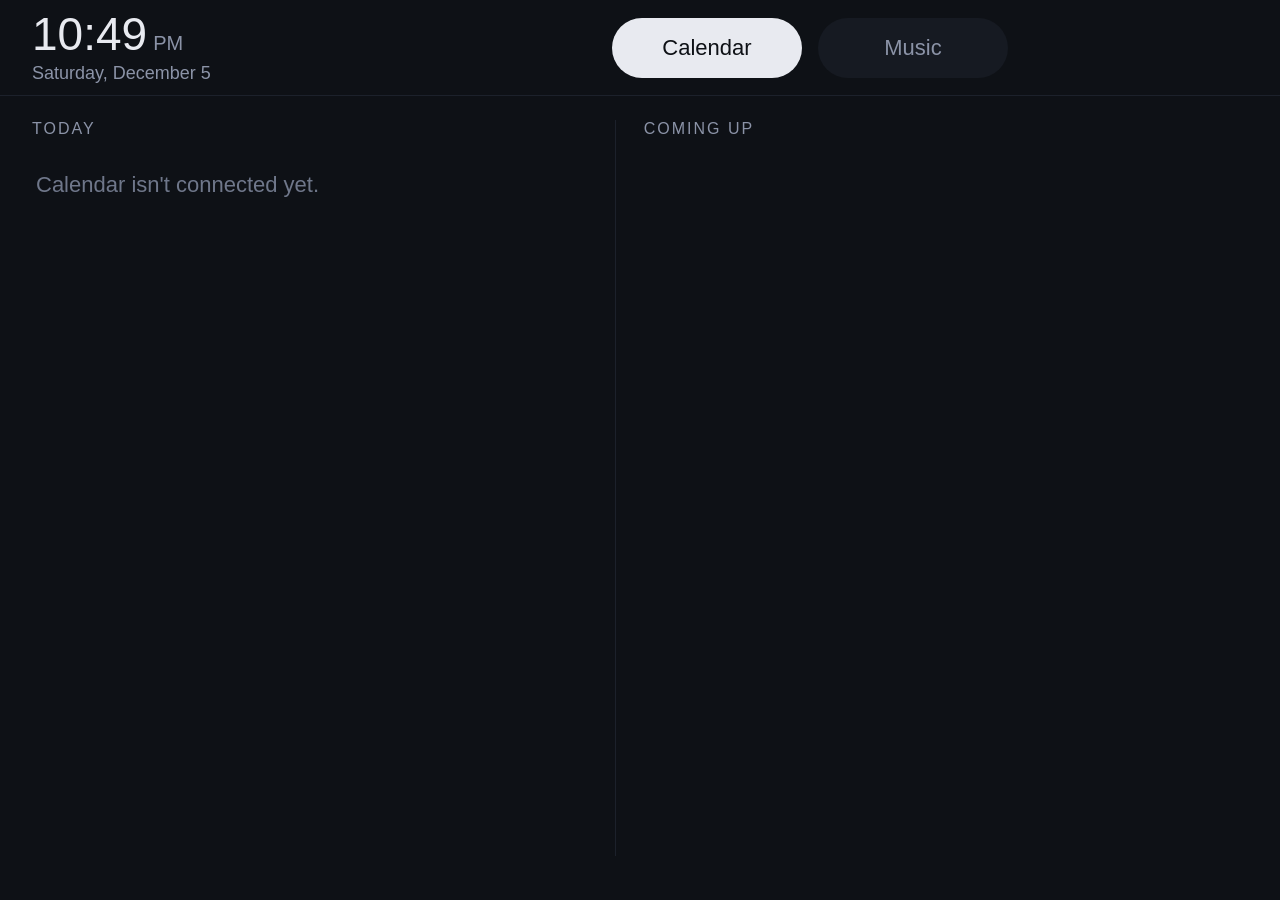
==== index.html @ 3b8d89f8 "Frame dashboard: calendar + Spotify tabs" ====
<!doctype html>
<html lang="en">
<head>
<meta charset="utf-8">
<meta name="viewport" content="width=device-width, initial-scale=1, user-scalable=no">
<title>Frame Dashboard</title>
<link rel="stylesheet" href="style.css">
</head>
<body>

<header id="top">
  <div class="clock"><div id="time"></div><div id="date"></div></div>
  <nav class="tabs">
    <button class="tab" data-view="cal">Calendar</button>
    <button class="tab" data-view="music">Music</button>
  </nav>
  <div id="mini" class="mini hidden">
    <img id="mini-art" alt="">
    <div class="mini-text"><div id="mini-title"></div><div id="mini-artist"></div></div>
  </div>
</header>

<main id="views">

  <section id="view-cal" class="view">
    <div class="cal-col cal-today">
      <h2 class="section">Today</h2>
      <div id="cal-today" class="scroll"></div>
    </div>
    <div class="cal-col cal-upcoming">
      <h2 class="section">Coming up</h2>
      <div id="cal-upcoming" class="scroll"></div>
    </div>
    <div id="cal-status" class="status"></div>
  </section>

  <section id="view-music" class="view">
    <img id="np-bg" class="np-bg" alt="">

    <div id="sp-connect" class="sp-connect hidden">
      <h2>Connect Spotify</h2>
      <p id="sp-connect-msg">Sign in once to control your music from the frame.</p>
      <button id="sp-login" class="big-btn">Sign in with Spotify</button>
      <div id="sp-handoff" class="handoff hidden">
        <p>Signed in. Copy this code and give it to Claude to finish setting up the frame:</p>
        <textarea id="sp-token" readonly></textarea>
      </div>
    </div>

    <div id="sp-player" class="sp-player hidden">
      <div class="art-wrap"><img id="np-art" alt=""></div>
      <div class="np">
        <div id="np-title" class="np-title"></div>
        <div id="np-artist" class="np-artist"></div>
        <div id="np-album" class="np-album"></div>

        <div id="np-bar" class="bar" data-noswipe><div id="np-fill" class="fill"></div></div>
        <div class="times"><span id="np-pos">0:00</span><span id="np-dur">0:00</span></div>

        <div class="controls">
          <button id="btn-shuffle" class="icon small" aria-label="Shuffle"><svg viewBox="0 0 24 24"><path d="M10.59 9.17L5.41 4 4 5.41l5.17 5.17 1.42-1.41zM14.5 4l2.04 2.04L4 18.59 5.41 20 17.96 7.46 20 9.5V4h-5.5zm.33 9.41l-1.41 1.41 3.13 3.13L14.5 20H20v-5.5l-2.04 2.04-3.13-3.13z"/></svg></button>
          <button id="btn-prev" class="icon" aria-label="Previous"><svg viewBox="0 0 24 24"><path d="M6 6h2v12H6zm3.5 6l8.5 6V6z"/></svg></button>
          <button id="btn-play" class="icon play" aria-label="Play or pause">
            <svg class="i-play" viewBox="0 0 24 24"><path d="M8 5v14l11-7z"/></svg>
            <svg class="i-pause" viewBox="0 0 24 24"><path d="M6 19h4V5H6v14zm8-14v14h4V5h-4z"/></svg>
          </button>
          <button id="btn-next" class="icon" aria-label="Next"><svg viewBox="0 0 24 24"><path d="M6 18l8.5-6L6 6v12zM16 6v12h2V6h-2z"/></svg></button>
          <button id="btn-repeat" class="icon small" aria-label="Repeat">
            <svg class="i-repeat" viewBox="0 0 24 24"><path d="M7 7h10v3l4-4-4-4v3H5v6h2V7zm10 10H7v-3l-4 4 4 4v-3h12v-6h-2v4z"/></svg>
            <svg class="i-repeat-one" viewBox="0 0 24 24"><path d="M7 7h10v3l4-4-4-4v3H5v6h2V7zm10 10H7v-3l-4 4 4 4v-3h12v-6h-2v4zm-4-2V9h-1l-2 1v1h1.5v4H13z"/></svg>
          </button>
        </div>

        <div class="row2">
          <button id="btn-device" class="chip"><svg viewBox="0 0 24 24"><path d="M17 2H7c-1.1 0-2 .9-2 2v16c0 1.1.9 1.99 2 1.99L17 22c1.1 0 2-.9 2-2V4c0-1.1-.9-2-2-2zm-5 2c1.1 0 2 .9 2 2s-.9 2-2 2c-1.11 0-2-.9-2-2s.89-2 2-2zm0 16c-2.76 0-5-2.24-5-5s2.24-5 5-5 5 2.24 5 5-2.24 5-5 5zm0-8c-1.66 0-3 1.34-3 3s1.34 3 3 3 3-1.34 3-3-1.34-3-3-3z"/></svg><span id="np-device">Pick a device</span></button>
          <button id="btn-lists" class="chip"><svg viewBox="0 0 24 24"><path d="M15 6H3v2h12V6zm0 4H3v2h12v-2zM3 16h8v-2H3v2zM17 6v8.18c-.31-.11-.65-.18-1-.18-1.66 0-3 1.34-3 3s1.34 3 3 3 3-1.34 3-3V8h3V6h-5z"/></svg>Playlists</button>
          <div id="vol-wrap" class="vol" data-noswipe>
            <svg viewBox="0 0 24 24"><path d="M3 9v6h4l5 5V4L7 9H3zm13.5 3c0-1.77-1.02-3.29-2.5-4.03v8.05c1.48-.73 2.5-2.25 2.5-4.02zM14 3.23v2.06c2.89.86 5 3.54 5 6.71s-2.11 5.85-5 6.71v2.06c4.01-.91 7-4.49 7-8.77s-2.99-7.86-7-8.77z"/></svg>
            <input id="vol" type="range" min="0" max="100" value="50">
          </div>
        </div>
      </div>
    </div>
  </section>

</main>

<div id="sheet" class="sheet hidden">
  <div class="sheet-panel">
    <div class="sheet-head"><h3 id="sheet-title"></h3><button id="sheet-close" class="chip">Close</button></div>
    <div id="sheet-body" class="sheet-body scroll"></div>
  </div>
</div>

<div id="toast" class="toast"></div>

<script src="config.js"></script>
<script src="js/core.js"></script>
<script src="js/sha256.js"></script>
<script src="js/calendar.js"></script>
<script src="js/spotify.js"></script>
<script src="js/main.js"></script>
</body>
</html>
---- style.css ----
/* Sized for the Dragon Touch frame (1280x800). No CSS variables or grid:
   the frame's WebView is Chrome 44. */

* { box-sizing: border-box; margin: 0; padding: 0; }

html, body {
  height: 100%;
  overflow: hidden;
  background: #0e1116;
  color: #e8eaf0;
  font-family: Roboto, "Helvetica Neue", Arial, sans-serif;
  -webkit-user-select: none;
  -webkit-tap-highlight-color: rgba(0, 0, 0, 0);
}

body { display: flex; flex-direction: column; }

button {
  font: inherit;
  color: inherit;
  background: none;
  border: 0;
  outline: none;
  cursor: pointer;
}

.hidden { display: none !important; }

.scroll { overflow-y: auto; -webkit-overflow-scrolling: touch; }

/* ---------- Header ---------- */

#top {
  flex: 0 0 96px;
  display: flex;
  align-items: center;
  padding: 0 32px;
  border-bottom: 1px solid #1c212b;
}

.clock { flex: 0 0 340px; }
#time { font-size: 46px; font-weight: 300; line-height: 1; }
#time small { font-size: 20px; margin-left: 6px; color: #8b93a7; }
#date { font-size: 18px; color: #8b93a7; margin-top: 6px; }

.tabs { flex: 1; display: flex; justify-content: center; }
.tab {
  width: 190px;
  height: 60px;
  margin: 0 8px;
  border-radius: 30px;
  font-size: 22px;
  color: #8b93a7;
  background: #161a22;
}
.tab.active { background: #e8eaf0; color: #0e1116; font-weight: 500; }

.mini {
  flex: 0 0 340px;
  display: flex;
  align-items: center;
  justify-content: flex-end;
  overflow: hidden;
}
.mini img { width: 56px; height: 56px; border-radius: 8px; object-fit: cover; background: #1c212b; }
.mini-text { margin-left: 14px; max-width: 260px; }
#mini-title, #mini-artist { white-space: nowrap; overflow: hidden; text-overflow: ellipsis; }
#mini-title { font-size: 18px; }
#mini-artist { font-size: 15px; color: #8b93a7; margin-top: 3px; }

/* ---------- Views ---------- */

#views { flex: 1; position: relative; overflow: hidden; }
.view {
  position: absolute;
  top: 0; right: 0; bottom: 0; left: 0;
  display: none;
}
.view.active { display: flex; }

/* ---------- Calendar ---------- */

#view-cal { padding: 24px 32px 44px; }
.cal-col { display: flex; flex-direction: column; min-width: 0; }
.cal-col .scroll { flex: 1; }
.cal-today { flex: 0 0 48%; padding-right: 28px; border-right: 1px solid #1c212b; }
.cal-upcoming { flex: 1; padding-left: 28px; }

.section {
  font-size: 16px;
  font-weight: 500;
  letter-spacing: 2px;
  text-transform: uppercase;
  color: #8b93a7;
  margin-bottom: 14px;
}

.day-head {
  font-size: 17px;
  color: #8b93a7;
  margin: 18px 0 10px;
}
.day-head:first-child { margin-top: 0; }

.ev {
  display: flex;
  align-items: center;
  background: #161a22;
  border-left: 6px solid #4f8cff;
  border-radius: 12px;
  padding: 14px 18px;
  margin-bottom: 10px;
}
.ev-time { flex: 0 0 132px; font-size: 20px; color: #c3c8d4; }
.ev-time small { display: block; font-size: 15px; color: #6f778a; margin-top: 2px; }
.ev-main { flex: 1; min-width: 0; }
.ev-title { font-size: 24px; font-weight: 500; white-space: nowrap; overflow: hidden; text-overflow: ellipsis; }
.ev-sub { font-size: 16px; color: #8b93a7; margin-top: 4px; white-space: nowrap; overflow: hidden; text-overflow: ellipsis; }
.ev-badge {
  margin-left: 12px;
  font-size: 14px;
  font-weight: 500;
  padding: 5px 10px;
  border-radius: 10px;
  background: #24324a;
  color: #9fc0ff;
  white-space: nowrap;
}
.ev.now { background: #1b2433; }
.ev.now .ev-badge { background: #1ed760; color: #06120a; }
.ev.past { opacity: 0.4; }

.cal-upcoming .ev { padding: 10px 16px; }
.cal-upcoming .ev-title { font-size: 20px; }
.cal-upcoming .ev-time { flex-basis: 118px; font-size: 17px; }

.empty { font-size: 22px; color: #6f778a; padding: 20px 4px; }

.status {
  position: absolute;
  left: 32px;
  bottom: 12px;
  font-size: 14px;
  color: #5b6275;
}

/* ---------- Music ---------- */

#view-music { align-items: center; justify-content: center; }

.np-bg {
  position: absolute;
  top: -60px; left: -60px;
  width: 1400px; height: 920px;
  object-fit: cover;
  opacity: 0.22;
  -webkit-filter: blur(50px);
}

.sp-player {
  position: relative;
  display: flex;
  align-items: center;
  width: 100%;
  padding: 0 56px;
}

.art-wrap {
  flex: 0 0 440px;
  height: 440px;
  border-radius: 18px;
  overflow: hidden;
  background: #1c212b;
  box-shadow: 0 20px 50px rgba(0, 0, 0, 0.5);
}
.art-wrap img { width: 100%; height: 100%; object-fit: cover; }

.np { flex: 1; min-width: 0; margin-left: 56px; }
.np-title {
  font-size: 42px;
  font-weight: 700;
  line-height: 1.15;
  display: -webkit-box;
  -webkit-line-clamp: 2;
  -webkit-box-orient: vertical;
  overflow: hidden;
}
.np-artist { font-size: 26px; color: #c3c8d4; margin-top: 10px; white-space: nowrap; overflow: hidden; text-overflow: ellipsis; }
.np-album { font-size: 18px; color: #8b93a7; margin-top: 6px; white-space: nowrap; overflow: hidden; text-overflow: ellipsis; }

.bar {
  position: relative;
  height: 10px;
  margin-top: 34px;
  border-radius: 5px;
  background: rgba(255, 255, 255, 0.14);
}
/* Bigger invisible hit area for fingers */
.bar:before { content: ""; position: absolute; top: -18px; bottom: -18px; left: 0; right: 0; }
.fill { height: 100%; width: 0; border-radius: 5px; background: #1ed760; }
.times { display: flex; justify-content: space-between; font-size: 16px; color: #8b93a7; margin-top: 10px; }

.controls { display: flex; align-items: center; justify-content: center; margin-top: 18px; }
.icon {
  width: 96px;
  height: 96px;
  margin: 0 10px;
  border-radius: 50%;
  display: flex;
  align-items: center;
  justify-content: center;
}
.icon svg { width: 52px; height: 52px; fill: #e8eaf0; }
.icon.small svg { width: 34px; height: 34px; fill: #6f778a; }
.icon.small.on svg { fill: #1ed760; }
.icon.play { width: 124px; height: 124px; background: #1ed760; }
.icon.play svg { width: 64px; height: 64px; fill: #06120a; }
.icon:active { background: rgba(255, 255, 255, 0.1); }
.icon.play:active { background: #17b04f; }

.play .i-pause, .play.playing .i-play { display: none; }
.play.playing .i-pause { display: block; }
.i-repeat-one, #btn-repeat.one .i-repeat { display: none; }
#btn-repeat.one .i-repeat-one { display: block; }

.row2 { display: flex; align-items: center; margin-top: 26px; }
.chip {
  display: flex;
  align-items: center;
  height: 54px;
  padding: 0 20px;
  margin-right: 12px;
  border-radius: 27px;
  background: rgba(255, 255, 255, 0.08);
  font-size: 18px;
  white-space: nowrap;
  max-width: 300px;
  overflow: hidden;
  text-overflow: ellipsis;
}
.chip svg { width: 24px; height: 24px; fill: #c3c8d4; margin-right: 10px; flex: 0 0 24px; }
.chip:active { background: rgba(255, 255, 255, 0.16); }

.vol { flex: 1; display: flex; align-items: center; margin-left: 8px; }
.vol svg { width: 26px; height: 26px; fill: #8b93a7; margin-right: 12px; }
.vol input { flex: 1; }

input[type=range] { -webkit-appearance: none; height: 40px; background: transparent; }
input[type=range]::-webkit-slider-runnable-track { height: 8px; border-radius: 4px; background: rgba(255, 255, 255, 0.18); }
input[type=range]::-webkit-slider-thumb {
  -webkit-appearance: none;
  width: 30px;
  height: 30px;
  margin-top: -11px;
  border-radius: 50%;
  background: #e8eaf0;
}

/* Sign-in panel */
.sp-connect { position: relative; text-align: center; max-width: 640px; }
.sp-connect h2 { font-size: 40px; font-weight: 500; }
.sp-connect p { font-size: 20px; color: #8b93a7; margin: 14px 0 30px; }
.big-btn {
  height: 76px;
  padding: 0 44px;
  border-radius: 38px;
  background: #1ed760;
  color: #06120a;
  font-size: 24px;
  font-weight: 700;
}
.handoff { margin-top: 30px; }
.handoff textarea {
  width: 100%;
  height: 120px;
  padding: 12px;
  border-radius: 10px;
  border: 1px solid #2a2f3a;
  background: #161a22;
  color: #e8eaf0;
  font-family: monospace;
  font-size: 14px;
  -webkit-user-select: text;
}

/* ---------- Sheet (device + playlist pickers) ---------- */

.sheet {
  position: fixed;
  top: 0; right: 0; bottom: 0; left: 0;
  background: rgba(5, 7, 10, 0.75);
  display: flex;
  align-items: center;
  justify-content: center;
  z-index: 10;
}
.sheet-panel {
  width: 1040px;
  height: 660px;
  border-radius: 20px;
  background: #151920;
  display: flex;
  flex-direction: column;
  padding: 24px 28px;
}
.sheet-head { display: flex; align-items: center; justify-content: space-between; margin-bottom: 18px; }
.sheet-head h3 { font-size: 28px; font-weight: 500; }
.sheet-body { flex: 1; }

.dev {
  display: flex;
  align-items: center;
  width: 100%;
  height: 84px;
  padding: 0 22px;
  margin-bottom: 10px;
  border-radius: 14px;
  background: #1c212b;
  text-align: left;
}
.dev-name { flex: 1; font-size: 24px; }
.dev-type { font-size: 16px; color: #8b93a7; margin-left: 12px; }
.dev.active { background: #173524; }
.dev.active .dev-type { color: #1ed760; }

.tiles { display: flex; flex-wrap: wrap; }
.tile { width: 184px; margin: 0 12px 18px 0; text-align: left; }
.tile img, .tile .ph { width: 184px; height: 184px; border-radius: 12px; object-fit: cover; background: #1c212b; display: block; }
.tile span { display: block; font-size: 17px; margin-top: 8px; white-space: nowrap; overflow: hidden; text-overflow: ellipsis; }

.sheet-note { font-size: 20px; color: #8b93a7; padding: 20px 4px; line-height: 1.4; }
.sheet-foot { margin-top: 16px; }

/* ---------- Toast ---------- */

.toast {
  position: fixed;
  left: 50%;
  bottom: 36px;
  width: 700px;
  margin-left: -350px;
  padding: 16px 22px;
  border-radius: 14px;
  background: #2a2f3a;
  font-size: 20px;
  text-align: center;
  opacity: 0;
  -webkit-transition: opacity 0.3s;
  transition: opacity 0.3s;
  pointer-events: none;
  z-index: 20;
}
.toast.show { opacity: 1; }
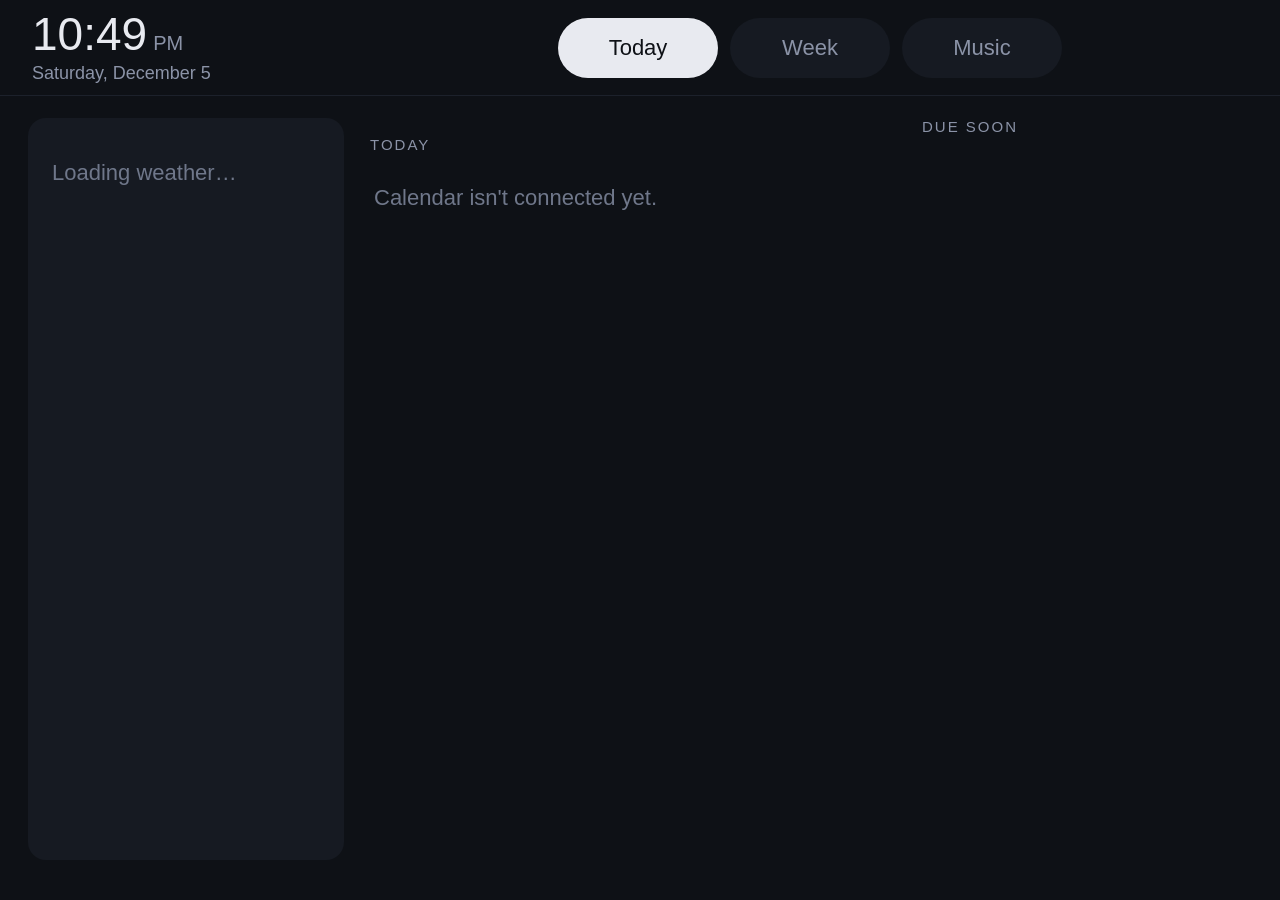
==== commit bd3ec413: "Today tab: weather, up next, Canvas due; Week tab; event details" ====
--- a/index.html
+++ b/index.html
@@ -11,7 +11,8 @@
 <header id="top">
   <div class="clock"><div id="time"></div><div id="date"></div></div>
   <nav class="tabs">
-    <button class="tab" data-view="cal">Calendar</button>
+    <button class="tab" data-view="cal">Today</button>
+    <button class="tab" data-view="week">Week</button>
     <button class="tab" data-view="music">Music</button>
   </nav>
   <div id="mini" class="mini hidden">
@@ -23,15 +24,26 @@
 <main id="views">
 
   <section id="view-cal" class="view">
-    <div class="cal-col cal-today">
+    <div class="col-wx"><div id="wx" class="card wx"></div></div>
+    <div class="col-main">
+      <div id="upnext"></div>
       <h2 class="section">Today</h2>
-      <div id="cal-today" class="scroll"></div>
+      <div id="cal-today" class="scroll list"></div>
     </div>
-    <div class="cal-col cal-upcoming">
-      <h2 class="section">Coming up</h2>
-      <div id="cal-upcoming" class="scroll"></div>
+    <div class="col-due">
+      <h2 class="section">Due soon <span id="due-count" class="count"></span></h2>
+      <div id="due-list" class="scroll list"></div>
     </div>
     <div id="cal-status" class="status"></div>
+  </section>
+
+  <section id="view-week" class="view">
+    <div class="week-nav">
+      <button id="wk-prev" class="chip nav-btn" aria-label="Previous week">&#8249;</button>
+      <div id="wk-range" class="wk-range"></div>
+      <button id="wk-next" class="chip nav-btn" aria-label="Next week">&#8250;</button>
+    </div>
+    <div id="week" class="week"></div>
   </section>
 
   <section id="view-music" class="view">
@@ -97,6 +109,7 @@
 <script src="config.js"></script>
 <script src="js/core.js"></script>
 <script src="js/sha256.js"></script>
+<script src="js/weather.js"></script>
 <script src="js/calendar.js"></script>
 <script src="js/spotify.js"></script>
 <script src="js/main.js"></script>
--- a/style.css
+++ b/style.css
@@ -45,9 +45,9 @@
 
 .tabs { flex: 1; display: flex; justify-content: center; }
 .tab {
-  width: 190px;
+  width: 160px;
   height: 60px;
-  margin: 0 8px;
+  margin: 0 6px;
   border-radius: 30px;
   font-size: 22px;
   color: #8b93a7;
@@ -78,46 +78,113 @@
 }
 .view.active { display: flex; }
 
-/* ---------- Calendar ---------- */
-
-#view-cal { padding: 24px 32px 44px; }
-.cal-col { display: flex; flex-direction: column; min-width: 0; }
-.cal-col .scroll { flex: 1; }
-.cal-today { flex: 0 0 48%; padding-right: 28px; border-right: 1px solid #1c212b; }
-.cal-upcoming { flex: 1; padding-left: 28px; }
+/* ---------- Today tab ---------- */
+
+#view-cal { padding: 22px 28px 40px; }
+.col-wx { flex: 0 0 316px; display: flex; flex-direction: column; }
+.col-main { flex: 1; min-width: 0; display: flex; flex-direction: column; margin: 0 26px; }
+.col-due { flex: 0 0 330px; display: flex; flex-direction: column; min-width: 0; }
+.list { flex: 1; }
+
+.card { background: #161a22; border-radius: 18px; }
 
 .section {
-  font-size: 16px;
+  font-size: 15px;
   font-weight: 500;
   letter-spacing: 2px;
   text-transform: uppercase;
   color: #8b93a7;
-  margin-bottom: 14px;
-}
-
-.day-head {
-  font-size: 17px;
-  color: #8b93a7;
-  margin: 18px 0 10px;
-}
-.day-head:first-child { margin-top: 0; }
-
+  margin: 18px 0 12px;
+}
+.col-due .section { margin-top: 0; }
+.count {
+  display: inline-block;
+  min-width: 26px;
+  padding: 2px 8px;
+  margin-left: 6px;
+  border-radius: 13px;
+  background: #24324a;
+  color: #9fc0ff;
+  letter-spacing: 0;
+  text-align: center;
+}
+.count:empty { display: none; }
+
+.day-head { font-size: 16px; color: #8b93a7; margin: 16px 0 8px; }
+.list .day-head:first-child { margin-top: 0; }
+
+.empty { font-size: 22px; color: #6f778a; padding: 20px 4px; }
+.empty.small { font-size: 18px; padding: 8px 4px; }
+
+/* Weather */
+.wx { flex: 1; padding: 22px 20px; display: flex; flex-direction: column; }
+.wx-now { display: flex; align-items: center; }
+.wx-icon { width: 92px; height: 92px; margin-right: 14px; flex: 0 0 92px; }
+.wx-temp { font-size: 64px; font-weight: 300; line-height: 1; }
+.wx-cond { font-size: 19px; color: #c3c8d4; margin-top: 6px; }
+.wx-meta { font-size: 16px; color: #8b93a7; margin-top: 10px; }
+.wx-meta + .wx-meta { margin-top: 4px; }
+.wx-hours { display: flex; justify-content: space-between; margin-top: 20px; padding-top: 16px; border-top: 1px solid #222835; }
+.wx-h { width: 44px; text-align: center; font-size: 13px; color: #8b93a7; }
+.wx-h svg { display: block; width: 34px; height: 34px; margin: 6px auto; }
+.wx-h b { display: block; font-size: 17px; font-weight: 500; color: #e8eaf0; }
+.wx-h i { display: block; font-style: normal; font-size: 12px; color: #4fa3ff; margin-top: 2px; }
+.wx-days { margin-top: 14px; padding-top: 6px; border-top: 1px solid #222835; }
+.wx-d { display: flex; align-items: center; height: 44px; font-size: 17px; }
+.wx-dn { flex: 0 0 56px; color: #c3c8d4; }
+.wx-d svg { width: 32px; height: 32px; flex: 0 0 32px; }
+.wx-dp { flex: 1; font-size: 13px; color: #4fa3ff; margin-left: 10px; }
+.wx-dt { color: #8b93a7; }
+.wx-dt b { color: #e8eaf0; font-weight: 500; margin-right: 4px; }
+.wx-place { margin-top: auto; font-size: 13px; color: #5b6275; }
+
+/* Up next */
+.upnext {
+  background: #1b2433;
+  border-left: 8px solid #4f8cff;
+  border-radius: 18px;
+  padding: 18px 24px 20px;
+}
+.upnext.live { background: #183022; }
+.upnext-empty { border-left-color: #2a2f3a; font-size: 22px; color: #8b93a7; }
+.un-top { display: flex; align-items: center; justify-content: space-between; }
+.un-label { font-size: 15px; font-weight: 500; letter-spacing: 2px; text-transform: uppercase; color: #9fc0ff; }
+.upnext.live .un-label { color: #1ed760; }
+.un-badge {
+  font-size: 18px;
+  font-weight: 500;
+  padding: 6px 14px;
+  border-radius: 16px;
+  background: #e8eaf0;
+  color: #0e1116;
+}
+.un-title {
+  font-size: 38px;
+  font-weight: 700;
+  margin-top: 8px;
+  white-space: nowrap;
+  overflow: hidden;
+  text-overflow: ellipsis;
+}
+.un-when { font-size: 20px; color: #c3c8d4; margin-top: 6px; white-space: nowrap; overflow: hidden; text-overflow: ellipsis; }
+
+/* Event cards */
 .ev {
   display: flex;
   align-items: center;
   background: #161a22;
   border-left: 6px solid #4f8cff;
   border-radius: 12px;
-  padding: 14px 18px;
+  padding: 12px 16px;
   margin-bottom: 10px;
 }
-.ev-time { flex: 0 0 132px; font-size: 20px; color: #c3c8d4; }
-.ev-time small { display: block; font-size: 15px; color: #6f778a; margin-top: 2px; }
+.ev-time { flex: 0 0 118px; font-size: 18px; color: #c3c8d4; }
+.ev-time small { display: block; font-size: 14px; color: #6f778a; margin-top: 2px; }
 .ev-main { flex: 1; min-width: 0; }
-.ev-title { font-size: 24px; font-weight: 500; white-space: nowrap; overflow: hidden; text-overflow: ellipsis; }
-.ev-sub { font-size: 16px; color: #8b93a7; margin-top: 4px; white-space: nowrap; overflow: hidden; text-overflow: ellipsis; }
+.ev-title { font-size: 22px; font-weight: 500; white-space: nowrap; overflow: hidden; text-overflow: ellipsis; }
+.ev-sub { font-size: 15px; color: #8b93a7; margin-top: 3px; white-space: nowrap; overflow: hidden; text-overflow: ellipsis; }
 .ev-badge {
-  margin-left: 12px;
+  margin-left: 10px;
   font-size: 14px;
   font-weight: 500;
   padding: 5px 10px;
@@ -129,19 +196,117 @@
 .ev.now { background: #1b2433; }
 .ev.now .ev-badge { background: #1ed760; color: #06120a; }
 .ev.past { opacity: 0.4; }
-
-.cal-upcoming .ev { padding: 10px 16px; }
-.cal-upcoming .ev-title { font-size: 20px; }
-.cal-upcoming .ev-time { flex-basis: 118px; font-size: 17px; }
-
-.empty { font-size: 22px; color: #6f778a; padding: 20px 4px; }
+.ev.compact { padding: 9px 14px; }
+.ev.compact .ev-title { font-size: 19px; }
+.ev.compact .ev-time { font-size: 16px; }
+
+/* Canvas due dates */
+.due {
+  display: flex;
+  align-items: center;
+  background: #161a22;
+  border-left: 6px solid #3a4152;
+  border-radius: 12px;
+  padding: 10px 14px;
+  margin-bottom: 8px;
+}
+.due-main { flex: 1; min-width: 0; }
+.due-title {
+  font-size: 18px;
+  font-weight: 500;
+  line-height: 1.25;
+  display: -webkit-box;
+  -webkit-line-clamp: 2;
+  -webkit-box-orient: vertical;
+  overflow: hidden;
+}
+.due-course { font-size: 14px; color: #8b93a7; margin-top: 3px; white-space: nowrap; overflow: hidden; text-overflow: ellipsis; }
+.due-time { font-size: 15px; color: #8b93a7; margin-left: 10px; white-space: nowrap; }
+.due.soon { border-left-color: #ffb547; }
+.due.soon .due-time { color: #ffb547; }
+.due.urgent { border-left-color: #ff6b6b; background: #2a1a1d; }
+.due.urgent .due-time { color: #ff8a8a; font-weight: 500; }
 
 .status {
   position: absolute;
-  left: 32px;
-  bottom: 12px;
-  font-size: 14px;
+  left: 28px;
+  bottom: 10px;
+  font-size: 13px;
   color: #5b6275;
+}
+
+/* ---------- Week tab ---------- */
+
+#view-week { flex-direction: column; padding: 14px 24px 16px; }
+.week-nav { flex: 0 0 52px; display: flex; align-items: center; }
+.nav-btn { width: 64px; justify-content: center; font-size: 30px; padding: 0; margin-right: 0; }
+.nav-btn[disabled] { opacity: 0.3; }
+.wk-range { font-size: 22px; margin: 0 18px; min-width: 180px; text-align: center; }
+.week { flex: 1; position: relative; overflow: hidden; margin-top: 6px; }
+
+.wk-head, .wk-allday, .wk-body { display: flex; }
+.wk-gutter { flex: 0 0 62px; }
+.wk-dh { flex: 1; text-align: center; padding-top: 4px; color: #8b93a7; }
+.wk-dh span { display: block; font-size: 15px; }
+.wk-dh b { display: inline-block; font-size: 22px; font-weight: 500; color: #e8eaf0; margin-top: 2px; min-width: 36px; padding: 1px 6px; border-radius: 16px; }
+.wk-dh.today span { color: #9fc0ff; }
+.wk-dh.today b { background: #4f8cff; color: #fff; }
+
+.wk-allday { padding-bottom: 8px; }
+.wk-cell { flex: 1; min-width: 0; padding: 0 3px; }
+.wk-chip {
+  height: 26px;
+  line-height: 26px;
+  margin-bottom: 4px;
+  padding: 0 8px;
+  border-radius: 6px;
+  font-size: 13px;
+  color: #fff;
+  white-space: nowrap;
+  overflow: hidden;
+  text-overflow: ellipsis;
+}
+.wk-chip.due-chip { background: #3a2c14; color: #ffc46b; }
+.wk-chip.more { background: #232937; color: #c3c8d4; }
+
+.wk-body { position: relative; }
+.wk-hours { position: relative; }
+.wk-hl { position: absolute; right: 10px; margin-top: -8px; font-size: 12px; color: #6f778a; white-space: nowrap; }
+.wk-col {
+  flex: 1;
+  position: relative;
+  border-left: 1px solid #1c212b;
+  background-image: linear-gradient(to bottom, #1c212b 1px, transparent 1px);
+}
+.wk-col.today { background-color: rgba(79, 140, 255, 0.06); }
+.wk-ev {
+  position: absolute;
+  padding: 3px 6px;
+  border: 1px solid #0e1116;
+  border-radius: 6px;
+  overflow: hidden;
+  color: #fff;
+}
+.wk-ev b { display: block; font-size: 13px; font-weight: 500; white-space: nowrap; overflow: hidden; text-overflow: ellipsis; }
+.wk-ev span { display: block; font-size: 11px; opacity: 0.85; white-space: nowrap; overflow: hidden; text-overflow: ellipsis; }
+.wk-ev.past { opacity: 0.45; }
+.wk-now { position: absolute; left: 0; right: 0; height: 2px; background: #ff5b5b; z-index: 2; }
+.wk-now:before { content: ""; position: absolute; left: -5px; top: -4px; width: 10px; height: 10px; border-radius: 5px; background: #ff5b5b; }
+
+/* ---------- Details sheet ---------- */
+
+.det { padding: 4px 4px 20px; }
+.det-row { display: flex; font-size: 22px; padding: 12px 0; border-bottom: 1px solid #222835; }
+.det-row span { flex: 0 0 140px; font-size: 15px; letter-spacing: 1.5px; text-transform: uppercase; color: #8b93a7; padding-top: 5px; }
+.det-row div { flex: 1; min-width: 0; }
+.det-notes {
+  margin-top: 18px;
+  font-size: 19px;
+  line-height: 1.45;
+  color: #c3c8d4;
+  white-space: pre-wrap;
+  word-wrap: break-word;
+  -webkit-user-select: text;
 }
 
 /* ---------- Music ---------- */
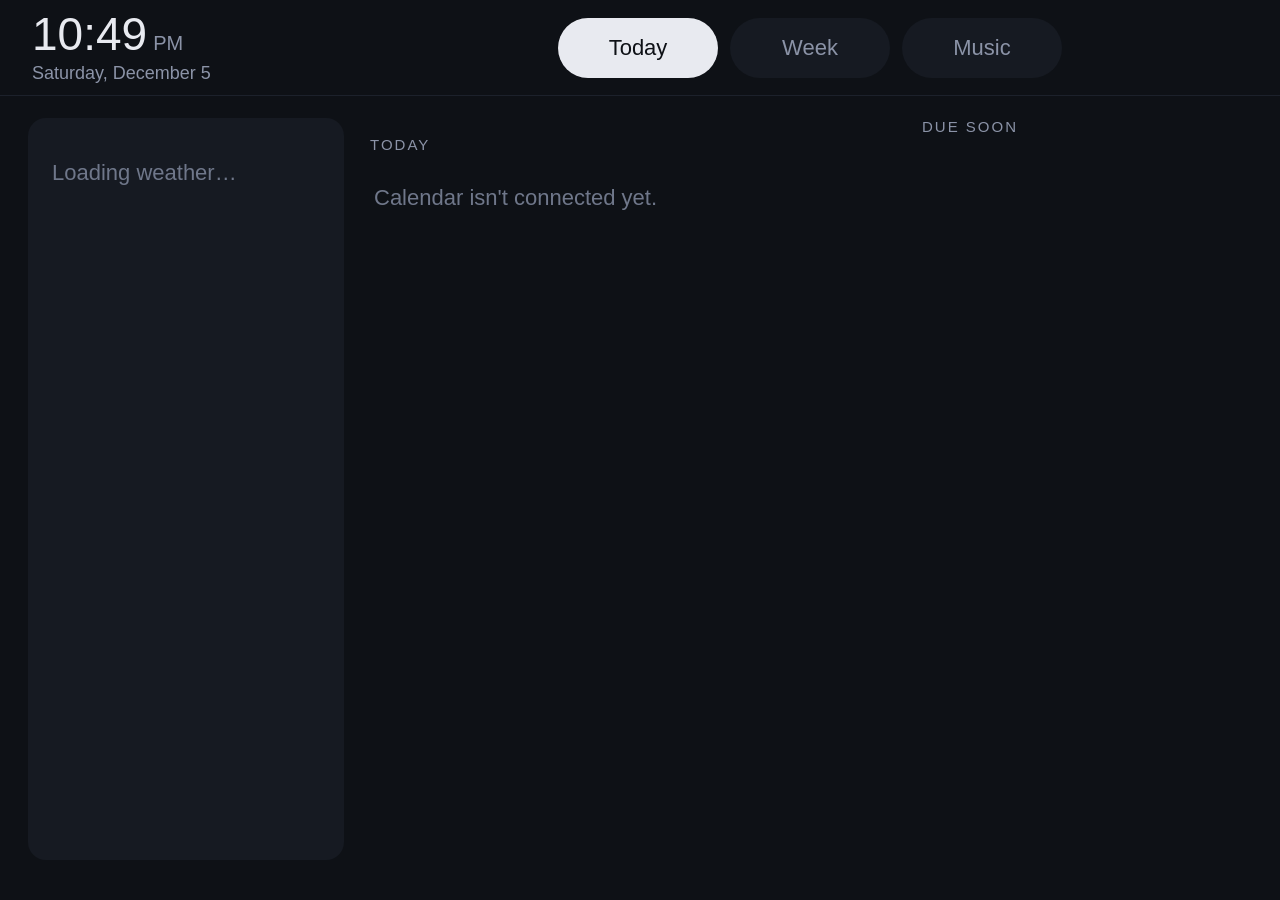
==== commit 2b404c84: "Week nav: SVG chevrons" ====
--- a/index.html
+++ b/index.html
@@ -39,9 +39,9 @@
 
   <section id="view-week" class="view">
     <div class="week-nav">
-      <button id="wk-prev" class="chip nav-btn" aria-label="Previous week">&#8249;</button>
+      <button id="wk-prev" class="chip nav-btn" aria-label="Previous week"><svg viewBox="0 0 24 24"><path d="M15.4 7.4L14 6l-6 6 6 6 1.4-1.4-4.6-4.6z"/></svg></button>
       <div id="wk-range" class="wk-range"></div>
-      <button id="wk-next" class="chip nav-btn" aria-label="Next week">&#8250;</button>
+      <button id="wk-next" class="chip nav-btn" aria-label="Next week"><svg viewBox="0 0 24 24"><path d="M10 6L8.6 7.4l4.6 4.6-4.6 4.6L10 18l6-6z"/></svg></button>
     </div>
     <div id="week" class="week"></div>
   </section>
--- a/style.css
+++ b/style.css
@@ -239,7 +239,8 @@
 
 #view-week { flex-direction: column; padding: 14px 24px 16px; }
 .week-nav { flex: 0 0 52px; display: flex; align-items: center; }
-.nav-btn { width: 64px; justify-content: center; font-size: 30px; padding: 0; margin-right: 0; }
+.nav-btn { width: 72px; justify-content: center; padding: 0; margin-right: 0; }
+.nav-btn svg { width: 36px; height: 36px; margin: 0; flex-basis: 36px; fill: #e8eaf0; }
 .nav-btn[disabled] { opacity: 0.3; }
 .wk-range { font-size: 22px; margin: 0 18px; min-width: 180px; text-align: center; }
 .week { flex: 1; position: relative; overflow: hidden; margin-top: 6px; }
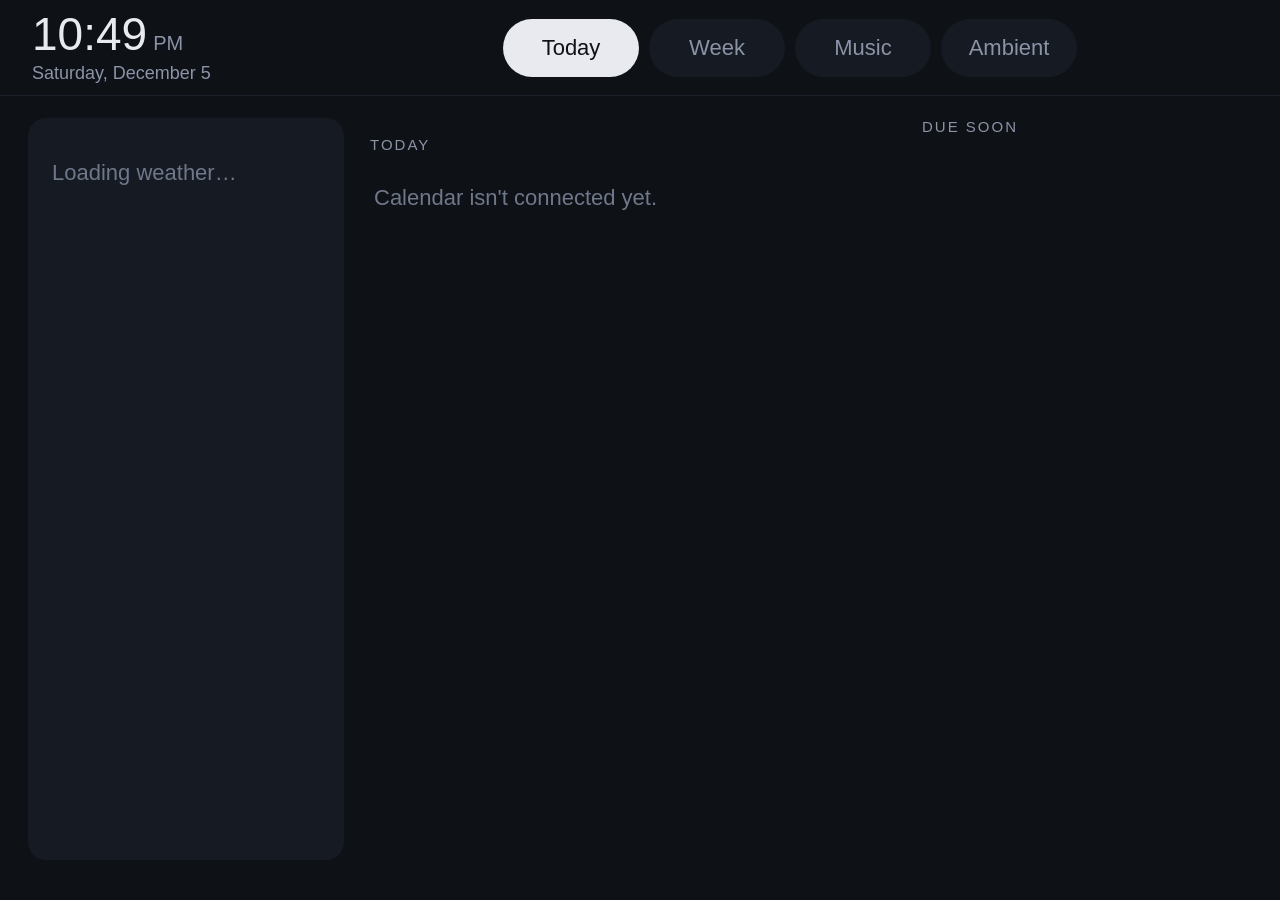
==== commit c354437a: "Ambient tab: animated anime loops, shuffled every 30 min" ====
--- a/index.html
+++ b/index.html
@@ -14,6 +14,7 @@
     <button class="tab" data-view="cal">Today</button>
     <button class="tab" data-view="week">Week</button>
     <button class="tab" data-view="music">Music</button>
+    <button class="tab" data-view="ambient">Ambient</button>
   </nav>
   <div id="mini" class="mini hidden">
     <img id="mini-art" alt="">
@@ -95,6 +96,15 @@
     </div>
   </section>
 
+  <section id="view-ambient" class="view">
+    <video id="amb-video" muted loop playsinline preload="auto"></video>
+    <div id="amb-fade" class="amb-fade"></div>
+    <div class="amb-ui">
+      <div id="amb-name" class="amb-name"></div>
+      <button id="amb-skip" class="chip">Next clip</button>
+    </div>
+  </section>
+
 </main>
 
 <div id="sheet" class="sheet hidden">
@@ -112,6 +122,7 @@
 <script src="js/weather.js"></script>
 <script src="js/calendar.js"></script>
 <script src="js/spotify.js"></script>
+<script src="js/ambient.js"></script>
 <script src="js/main.js"></script>
 </body>
 </html>
--- a/style.css
+++ b/style.css
@@ -38,16 +38,16 @@
   border-bottom: 1px solid #1c212b;
 }
 
-.clock { flex: 0 0 340px; }
+.clock { flex: 0 0 300px; }
 #time { font-size: 46px; font-weight: 300; line-height: 1; }
 #time small { font-size: 20px; margin-left: 6px; color: #8b93a7; }
 #date { font-size: 18px; color: #8b93a7; margin-top: 6px; }
 
 .tabs { flex: 1; display: flex; justify-content: center; }
 .tab {
-  width: 160px;
-  height: 60px;
-  margin: 0 6px;
+  width: 136px;
+  height: 58px;
+  margin: 0 5px;
   border-radius: 30px;
   font-size: 22px;
   color: #8b93a7;
@@ -56,14 +56,14 @@
 .tab.active { background: #e8eaf0; color: #0e1116; font-weight: 500; }
 
 .mini {
-  flex: 0 0 340px;
+  flex: 0 0 300px;
   display: flex;
   align-items: center;
   justify-content: flex-end;
   overflow: hidden;
 }
 .mini img { width: 56px; height: 56px; border-radius: 8px; object-fit: cover; background: #1c212b; }
-.mini-text { margin-left: 14px; max-width: 260px; }
+.mini-text { margin-left: 14px; max-width: 220px; }
 #mini-title, #mini-artist { white-space: nowrap; overflow: hidden; text-overflow: ellipsis; }
 #mini-title { font-size: 18px; }
 #mini-artist { font-size: 15px; color: #8b93a7; margin-top: 3px; }
@@ -240,7 +240,7 @@
 #view-week { flex-direction: column; padding: 14px 24px 16px; }
 .week-nav { flex: 0 0 52px; display: flex; align-items: center; }
 .nav-btn { width: 72px; justify-content: center; padding: 0; margin-right: 0; }
-.nav-btn svg { width: 36px; height: 36px; margin: 0; flex-basis: 36px; fill: #e8eaf0; }
+.chip.nav-btn svg { width: 48px; height: 48px; margin: 0; flex: 0 0 48px; fill: #e8eaf0; }
 .nav-btn[disabled] { opacity: 0.3; }
 .wk-range { font-size: 22px; margin: 0 18px; min-width: 180px; text-align: center; }
 .week { flex: 1; position: relative; overflow: hidden; margin-top: 6px; }
@@ -496,6 +496,50 @@
 
 .sheet-note { font-size: 20px; color: #8b93a7; padding: 20px 4px; line-height: 1.4; }
 .sheet-foot { margin-top: 16px; }
+
+/* ---------- Ambient tab ---------- */
+
+#view-ambient { background: #000; }
+#amb-video { position: absolute; top: 0; left: 0; width: 100%; height: 100%; object-fit: cover; }
+.amb-fade {
+  position: absolute;
+  top: 0; right: 0; bottom: 0; left: 0;
+  background: #000;
+  opacity: 1;
+  -webkit-transition: opacity 0.9s;
+  transition: opacity 0.9s;
+  pointer-events: none;
+}
+.amb-fade.clear { opacity: 0; }
+.amb-ui {
+  position: absolute;
+  left: 32px; right: 32px; bottom: 28px;
+  display: flex;
+  align-items: center;
+  justify-content: space-between;
+  opacity: 0;
+  -webkit-transition: opacity 0.4s;
+  transition: opacity 0.4s;
+  pointer-events: none;
+}
+.amb-name { font-size: 18px; color: rgba(255, 255, 255, 0.75); text-shadow: 0 1px 6px #000; }
+.amb-ui .chip { background: rgba(0, 0, 0, 0.55); margin: 0; }
+
+/* On the Ambient tab the header floats over the video and only shows on tap. */
+body.immersive #top {
+  position: absolute;
+  top: 0; left: 0; right: 0;
+  z-index: 5;
+  height: 96px;
+  background: linear-gradient(rgba(0, 0, 0, 0.7), rgba(0, 0, 0, 0));
+  border-bottom: 0;
+  opacity: 0;
+  pointer-events: none;
+  -webkit-transition: opacity 0.4s;
+  transition: opacity 0.4s;
+}
+body.immersive.show-ui #top,
+body.immersive.show-ui .amb-ui { opacity: 1; pointer-events: auto; }
 
 /* ---------- Toast ---------- */
 
